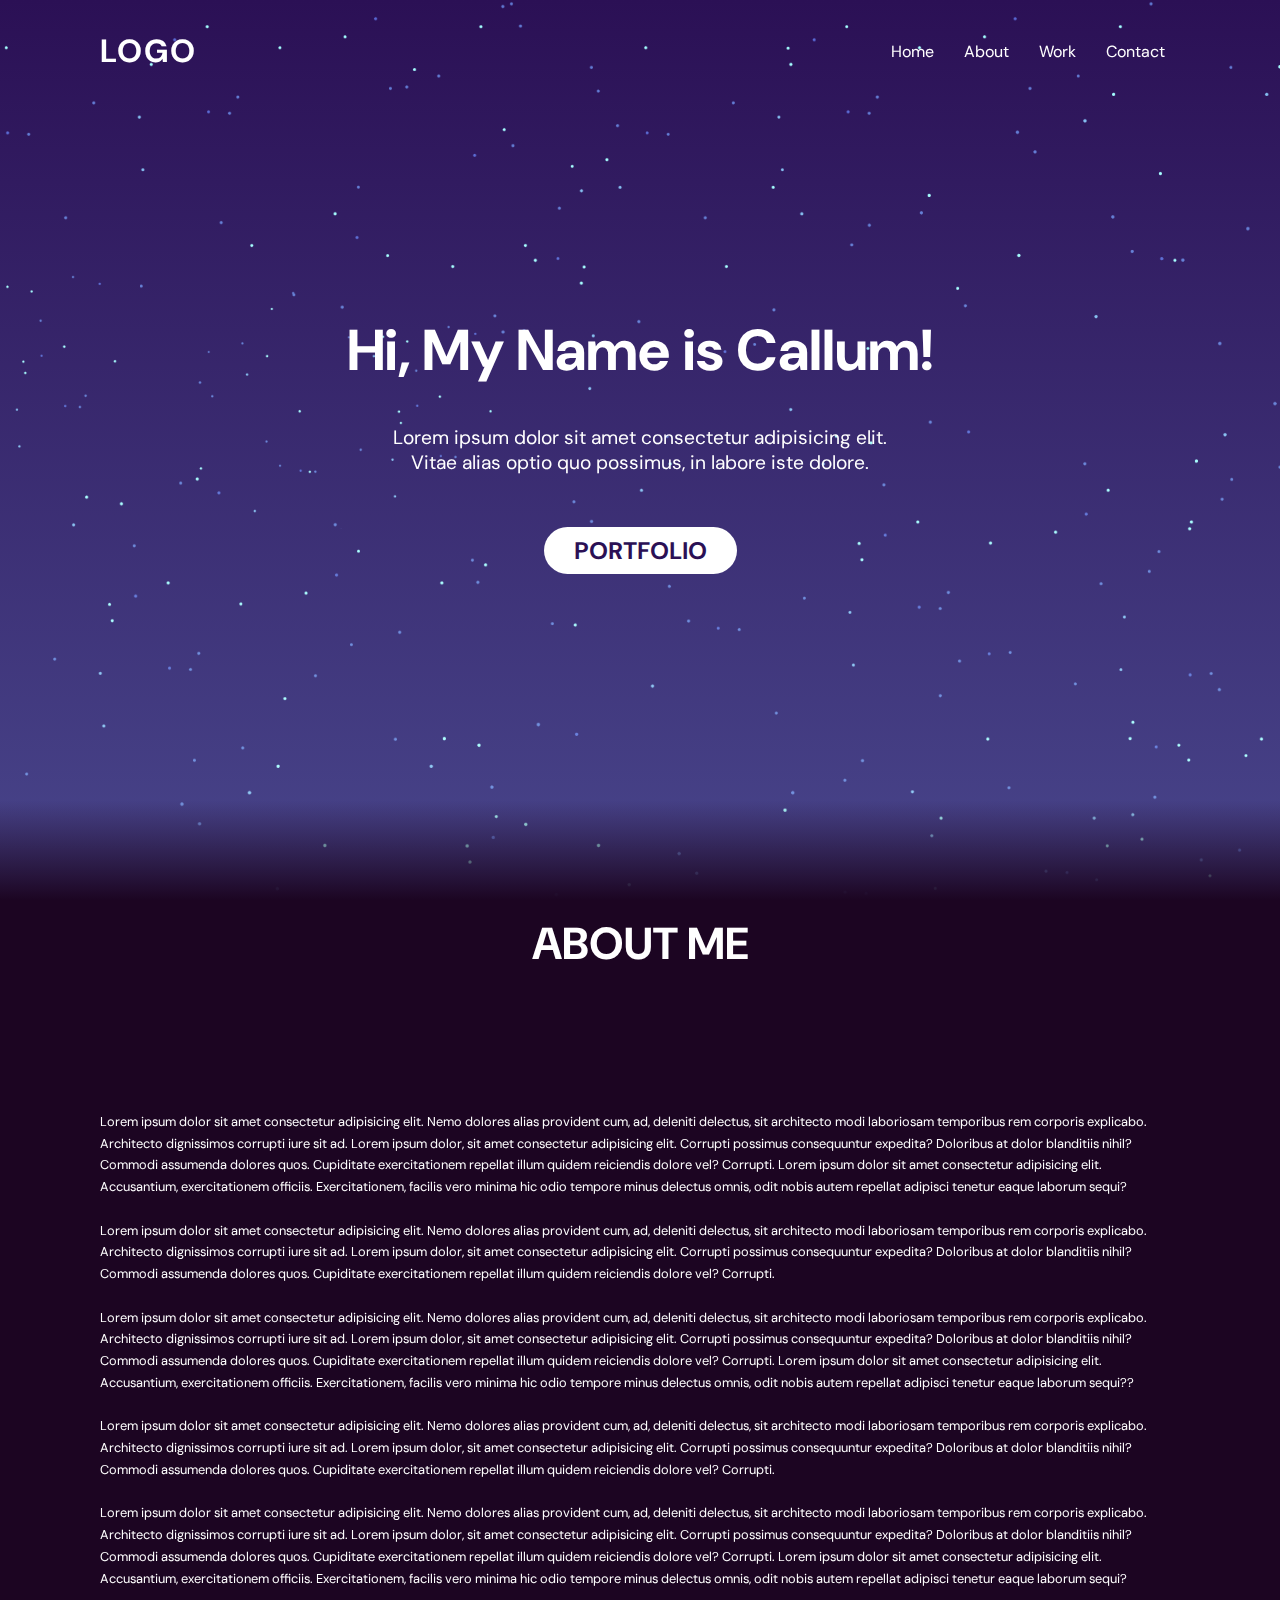
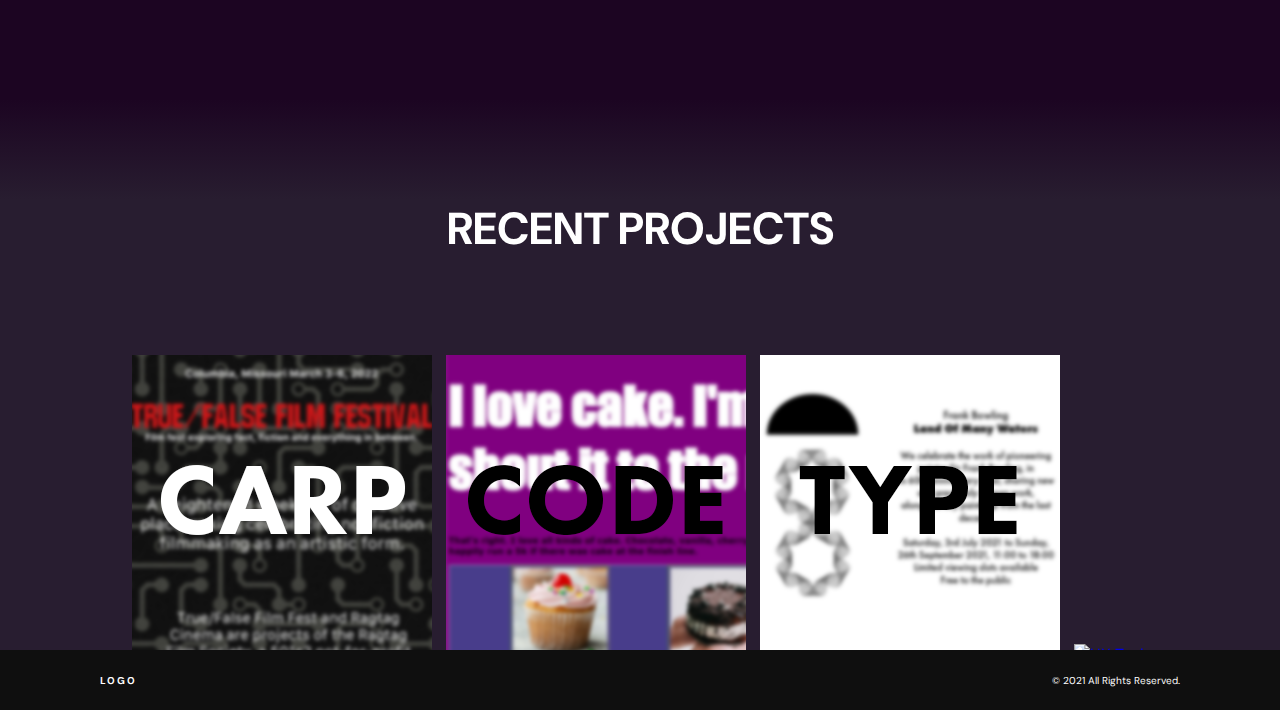
==== index.html @ e922aba8 "Rename Index.html to index.html" ====
<!DOCTYPE html>
<html lang="en">
<head>
    <meta charset="UTF-8">
    <meta http-equiv="X-UA-Compatible" content="IE=edge">
    <meta name="viewport" content="width=device-width, initial-scale=1.0">
    <title>Portfolio</title>

    <link rel='stylesheet' href='Styles.css'/>
</head>
<body>
    <main>
        <header>
            <a href="index.html" class="title">Logo</a>
            <ul>
                <li><a href="index.html" class="active">Home</a></li>
                <li><a href="#About">About</a></li>
                <li><a href="#Portfolio">Work</a></li>
                <li><a href="Contact.html">Contact</a></li>
            </ul>
        </header>
        <div class="fir">
        <section>
            <img src="Images/Background.png" id="stars">
            <h2 id="text">Hi, My Name is Callum!</h2>
            <p id="p">Lorem ipsum dolor sit amet consectetur adipisicing elit.<br>Vitae alias optio quo possimus, in labore iste dolore.</p>
            <a href="#Portfolio" id="btn">Portfolio</a>
        </section>
        </div>


        <div class="sec">
            <section>
            <h2 id="About">About Me</h2>
                <p>Lorem ipsum dolor sit amet consectetur adipisicing elit. Nemo dolores alias provident cum, ad, deleniti delectus, sit architecto modi laboriosam temporibus rem corporis explicabo. Architecto dignissimos corrupti iure sit ad. Lorem ipsum dolor, sit amet consectetur adipisicing elit. Corrupti possimus consequuntur expedita? Doloribus at dolor blanditiis nihil? Commodi assumenda dolores quos. Cupiditate exercitationem repellat illum quidem reiciendis dolore vel? Corrupti. Lorem ipsum dolor sit amet consectetur adipisicing elit. Accusantium, exercitationem officiis. Exercitationem, facilis vero minima hic odio tempore minus delectus omnis, odit nobis autem repellat adipisci tenetur eaque laborum sequi?<br><br>Lorem ipsum dolor sit amet consectetur adipisicing elit. Nemo dolores alias provident cum, ad, deleniti delectus, sit architecto modi laboriosam temporibus rem corporis explicabo. Architecto dignissimos corrupti iure sit ad. Lorem ipsum dolor, sit amet consectetur adipisicing elit. Corrupti possimus consequuntur expedita? Doloribus at dolor blanditiis nihil? Commodi assumenda dolores quos. Cupiditate exercitationem repellat illum quidem reiciendis dolore vel? Corrupti.<br><br>Lorem ipsum dolor sit amet consectetur adipisicing elit. Nemo dolores alias provident cum, ad, deleniti delectus, sit architecto modi laboriosam temporibus rem corporis explicabo. Architecto dignissimos corrupti iure sit ad. Lorem ipsum dolor, sit amet consectetur adipisicing elit. Corrupti possimus consequuntur expedita? Doloribus at dolor blanditiis nihil? Commodi assumenda dolores quos. Cupiditate exercitationem repellat illum quidem reiciendis dolore vel? Corrupti. Lorem ipsum dolor sit amet consectetur adipisicing elit. Accusantium, exercitationem officiis. Exercitationem, facilis vero minima hic odio tempore minus delectus omnis, odit nobis autem repellat adipisci tenetur eaque laborum sequi??<br><br>Lorem ipsum dolor sit amet consectetur adipisicing elit. Nemo dolores alias provident cum, ad, deleniti delectus, sit architecto modi laboriosam temporibus rem corporis explicabo. Architecto dignissimos corrupti iure sit ad. Lorem ipsum dolor, sit amet consectetur adipisicing elit. Corrupti possimus consequuntur expedita? Doloribus at dolor blanditiis nihil? Commodi assumenda dolores quos. Cupiditate exercitationem repellat illum quidem reiciendis dolore vel? Corrupti.<br><br>Lorem ipsum dolor sit amet consectetur adipisicing elit. Nemo dolores alias provident cum, ad, deleniti delectus, sit architecto modi laboriosam temporibus rem corporis explicabo. Architecto dignissimos corrupti iure sit ad. Lorem ipsum dolor, sit amet consectetur adipisicing elit. Corrupti possimus consequuntur expedita? Doloribus at dolor blanditiis nihil? Commodi assumenda dolores quos. Cupiditate exercitationem repellat illum quidem reiciendis dolore vel? Corrupti. Lorem ipsum dolor sit amet consectetur adipisicing elit. Accusantium, exercitationem officiis. Exercitationem, facilis vero minima hic odio tempore minus delectus omnis, odit nobis autem repellat adipisci tenetur eaque laborum sequi?</p>
            </section>
        </div>

        <div class="thi">
            <h2 id="Portfolio">Recent Projects</h2>
            <div class="inside">
                <a href="Carp.html"> <img class="Carp" src="Images/Icons/CARP.icon.png" class="thumb wp-post-image" alt="Carp Task" loading="lazy" title="Carp Task"></a>
                <a href="Pages/Coding.html"> <img class="Coding" src="Images/Icons/CODE.icon.png" class="thumb wp-post-image" alt="Coding Task" loading="lazy" title="Coding Task"></a>
                <a href="Pages/Type.html"> <img class="Type" src="Images/Icons/TYPE.icon.png" class="thumb wp-post-image" alt="Type Task" loading="lazy" title="Type Task"></a>
                <a href="Pages/UX.html"> <img class="UX" src="https://www.placecage.com/300/300" class="thumb wp-post-image" alt="UX Task" loading="lazy" title="UX Task"></a>
            </div>


        </div>
    </main>

        <footer>
            <a href="index.html" class="title">Logo</a>
            <p>© 2021 All Rights Reserved.</p>
        </footer>
</body>
</html>
---- Styles.css ----
@import url('https://fonts.googleapis.com/css2?family=DM+Sans:ital,wght@0,400;0,500;0,700;1,400;1,500;1,700&display=swap');
*
{
    margin: 0;
    padding: 0;
    box-sizing: border-box;
    font-family: 'DM Sans', sans-serif;
}

body {
    min-height: 100vh;
    background: linear-gradient(#2b1055, #7597de);
}

/* Header */ 

header {
    position: absolute;
    top: 0;
    Left: 0;
    width: 100%;
    padding: 30px 100px;
    display: flex;
    justify-content: space-between;
    align-items: center;
    z-index: 1000;
}

header .title {
    color: white;
    font-weight: 700;
    text-decoration: none;
    font-size: 2em;
    text-transform: uppercase;
    letter-spacing: 2px;
}

header ul {
    display: flex;
    justify-content: center;
    align-items: center;
}

header ul li {
    list-style: none;
    margin-left: 20;
}

header ul li a {
    text-decoration: none;
    padding: 6px 15px;
    color: white;
    border-radius: 20px;
}

header ul li a:hover,
header ul li a:active {
    background: white;
    color: #2b1055;
}

/* Section 1*/

section {
    position: relative;
    width: 100%;
    height: 100vh;
    padding: 100px;
    display: flex;
    justify-content: center;
    align-items: center;

}

section img {
    position: absolute;
    top: 0;
    left: 0;
    width: 100%;
    height: 100%;
    object-fit: cover;
}

section img#stars {
    mix-blend-mode: screen;
}

#text {
    position: absolute;
    color: white;
    white-space: nowrap;
    font-size: 4.5vw;
    z-index: 9;
    transform: translateY(-100px);
}

#p {
    position: absolute;
    text-align: center;
    color: white;
    white-space: nowrap;
    font-size: 1.5vw;
    z-index: 9;
}

#btn {
    text-decoration: none;
    display: inline-block;
    padding: 8px 30px;
    border-radius: 40px;
    background: white;
    color: #2b1055;
    font-size: 1.5em;
    font-weight: bold;
    text-transform: uppercase;
    z-index: 9;
    transform: translateY(100px);
}

.fir::before {
    content:'';
    position: absolute;
    bottom: 0;
    width: 100%;
    height: 100px;
    background: linear-gradient(to top,#1c0522, transparent);
    z-index: 100;
}


/* Section 2*/

.sec {
    position: relative;
    background: #1c0522;
    width: 100%;
    height: 100vh;
    padding: 100px;
    display: flex;
    justify-content: center;
    align-items: center;
}

.sec h2 {
    position: absolute;
    color: white;
    font-size: 3.5vw;
    white-space: nowrap;
    text-transform: uppercase;
    text-align: center;
    justify-content: center;
    z-index: 9;
    top: 15px;
}

.sec p {
    position: absolute;
    text-align: left;
    color: white;
    font-size: 1vw;
    line-height: 1.7;
    z-index: 9;
}

.sec::before {
    content:'';
    position: absolute;
    bottom: 0;
    width: 100%;
    height: 100px;
    background: linear-gradient(to top,#281d30, transparent);
    z-index: 100;
}

/* Section 3*/

.thi {
    position: relative;
    background: #281d30;
    width: 100%;
    height: 50vh;
    padding: 100px;
    display: flex;
    justify-content: center;
    align-items: center;
}

.thi h2 {
    position: absolute;
    color: white;
    font-size: 3.5vw;
    white-space: nowrap;
    text-transform: uppercase;
    text-align: center;
    justify-content: center;
    z-index: 9;
    top: 0px;
}

.inside {
    position: absolute;
    align-items: center;
    justify-content: center;
    top: 150px;
}

.inside .Carp {
    position: relative;
    padding: 5px;
}

.inside .Coding {
    position: relative;
    padding: 5px;
}

.inside .Type {
    position: relative;
    padding: 5px;
}

.inside .UX {
    position: relative;
    padding: 5px;
}
/* Footer */

footer {
    position: absolute;
    background: #0f0f0f;
    height: 20px;
    font-size: x-small;
    color: white;
    width: 100%;
    padding: 30px 100px;
    display: flex;
    justify-content: space-between;
    align-items: center;
    z-index: 1000;
}

footer .title {
    color: white;
    font-weight: 700;
    text-decoration: none;
    text-transform: uppercase;
    letter-spacing: 2px;
}


/* CARP */
.heading {
    font-size: 2.5em;
    color: white;
    text-transform: uppercase;
    text-align: center;
    padding: 25px;
    display: flex;
    background: #1c0522;
    justify-content: center;
    align-items: center;
}

.one {
    position: relative;
    padding: 100px;
    background: #1c0522;
    justify-content: center;
    align-items: center;
    display: flex;

}

.one h2 {
    font-size: 1.5em;
    color: white;
    text-transform: uppercase;
    text-align: left;
}

.one p {
    font-size: 0.75em;
    color: white;
}

.one::before {
    content:'';
    position: absolute;
    bottom: 0;
    width: 100%;
    height: 100px;
    background: linear-gradient(to top,#232139, transparent);
    z-index: 100;
}

.two {
    position: relative;
    padding: 100px;
    background: #232139;
    justify-content: center;
    align-items: center;
    display: flex;

}

.two h2 {
    font-size: 1.5em;
    color: white;
    text-transform: uppercase;
    text-align: left;
}

.two p {
    font-size: 0.75em;
    color: white;
}

.two::before {
    content:'';
    position: absolute;
    bottom: 0;
    width: 100%;
    height: 100px;
    background: linear-gradient(to top,#281d30, transparent);
    z-index: 100;
}

.three {
    position: relative;
    padding: 100px;
    background: #281d30;
    justify-content: center;
    align-items: center;
    display: flex;

}

.three h2 {
    font-size: 1.5em;
    color: white;
    text-transform: uppercase;
    text-align: left;
}

.three p {
    font-size: 0.75em;
    color: white;
}

.media-container {
    display: flex;
    justify-content: flex-start;
    flex-wrap: wrap;
    padding: 15px 25px 15px 50px;
}

.media-container .mediacontent {
    flex: 1;
    padding: 10px;
}

.mediacontent {
    color: navy;
    font-size: 20px;
}

/* CONTACT */

.contact {
    min-height: 80vh;
    background: linear-gradient(#2b1055, #344457);
}

.contact h2 {
    position: absolute;
    color: white;
    font-size: 3.5vw;
    white-space: nowrap;
    text-transform: uppercase;
    text-align: center;
    justify-content: center;
    z-index: 9;
    top: 50px;
}

.contact h3 {
    position: absolute;
    color: white;
    font-size: 2.5vw;
    white-space: nowrap;
    text-transform: uppercase;
    text-align: center;
    justify-content: center;
    z-index: 9;
    top: 150px;
}

.contact p {
    position: absolute;
    text-align: left;
    color: white;
    font-size: 1vw;
    padding: 10px;
    line-height: 1.5;
    z-index: 9;
}

.info {
    position: relative;
    justify-content: center;
    align-items: center;
}
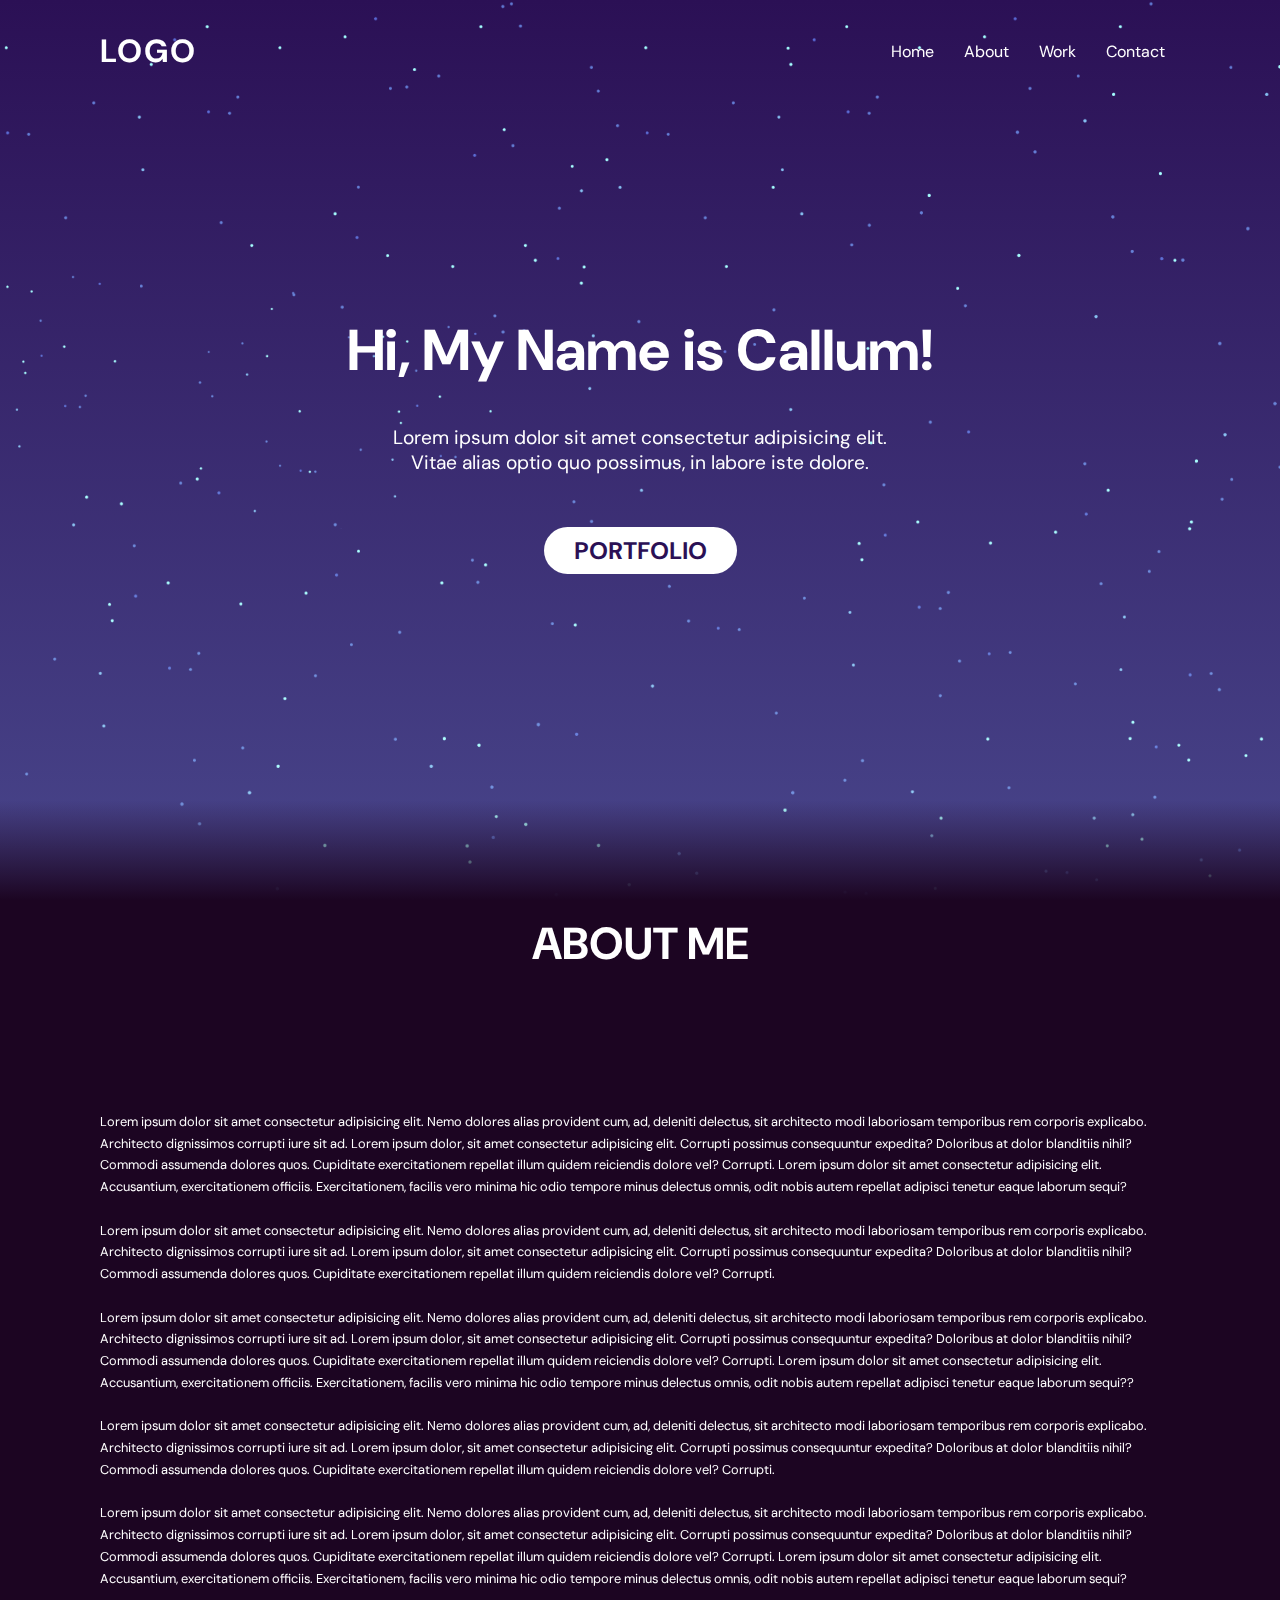
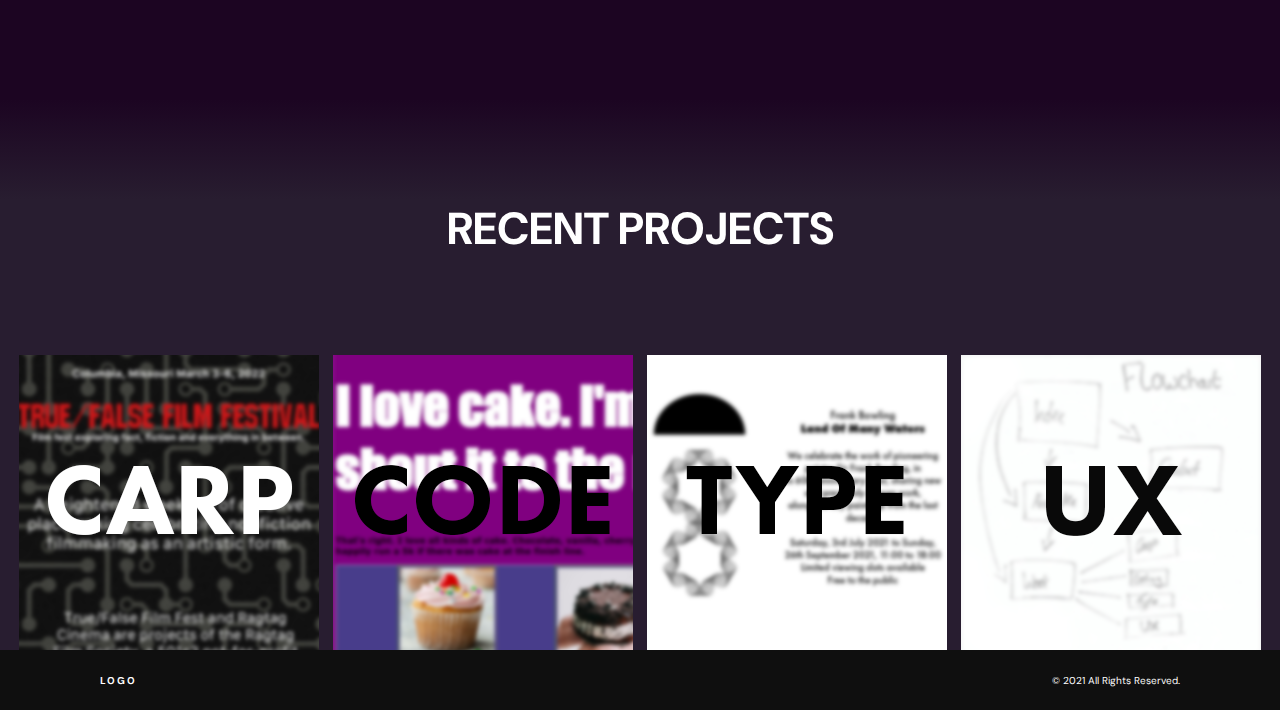
==== commit bc1997d8: "update" ====
--- a/index.html
+++ b/index.html
@@ -16,7 +16,7 @@
                 <li><a href="index.html" class="active">Home</a></li>
                 <li><a href="#About">About</a></li>
                 <li><a href="#Portfolio">Work</a></li>
-                <li><a href="Contact.html">Contact</a></li>
+                <li><a href="contact.html">Contact</a></li>
             </ul>
         </header>
         <div class="fir">
@@ -39,10 +39,10 @@
         <div class="thi">
             <h2 id="Portfolio">Recent Projects</h2>
             <div class="inside">
-                <a href="Carp.html"> <img class="Carp" src="Images/Icons/CARP.icon.png" class="thumb wp-post-image" alt="Carp Task" loading="lazy" title="Carp Task"></a>
-                <a href="Pages/Coding.html"> <img class="Coding" src="Images/Icons/CODE.icon.png" class="thumb wp-post-image" alt="Coding Task" loading="lazy" title="Coding Task"></a>
-                <a href="Pages/Type.html"> <img class="Type" src="Images/Icons/TYPE.icon.png" class="thumb wp-post-image" alt="Type Task" loading="lazy" title="Type Task"></a>
-                <a href="Pages/UX.html"> <img class="UX" src="https://www.placecage.com/300/300" class="thumb wp-post-image" alt="UX Task" loading="lazy" title="UX Task"></a>
+                <a href="carp.html"> <img class="Carp" src="Images/Icons/CARP.icon.png" class="thumb-wp-post-image" alt="Carp Task" loading="lazy" title="Carp Task"></a>
+                <a href="code.html"> <img class="Coding" src="Images/Icons/CODE.icon.png" class="thumb-wp-post-image" alt="Coding Task" loading="lazy" title="Coding Task"></a>
+                <a href="type.html"> <img class="Type" src="Images/Icons/TYPE.icon.png" class="thumb-wp-post-image" alt="Type Task" loading="lazy" title="Type Task"></a>
+                <a href="ux.html"> <img class="UX" src="Images/Icons/UX.icon.png" class="thumb-wp-post-image" alt="UX Task" loading="lazy" title="UX Task"></a>
             </div>
 
 
--- a/Styles.css
+++ b/Styles.css
@@ -279,7 +279,7 @@
 }
 
 .one p {
-    font-size: 0.75em;
+    font-size: 1.75em;
     color: white;
 }
 
@@ -362,8 +362,23 @@
 .mediacontent {
     color: navy;
     font-size: 20px;
-}
-
+    padding: 5px;
+}
+
+.media-container-type {
+    display: flex;
+    justify-content: center;
+    flex-wrap: wrap;
+}
+
+.column {
+    position: relative;
+    padding: 10px 10px;
+    display: flex;
+    justify-content: center;
+    flex-wrap: wrap;
+  }
+  
 /* CONTACT */
 
 .contact {
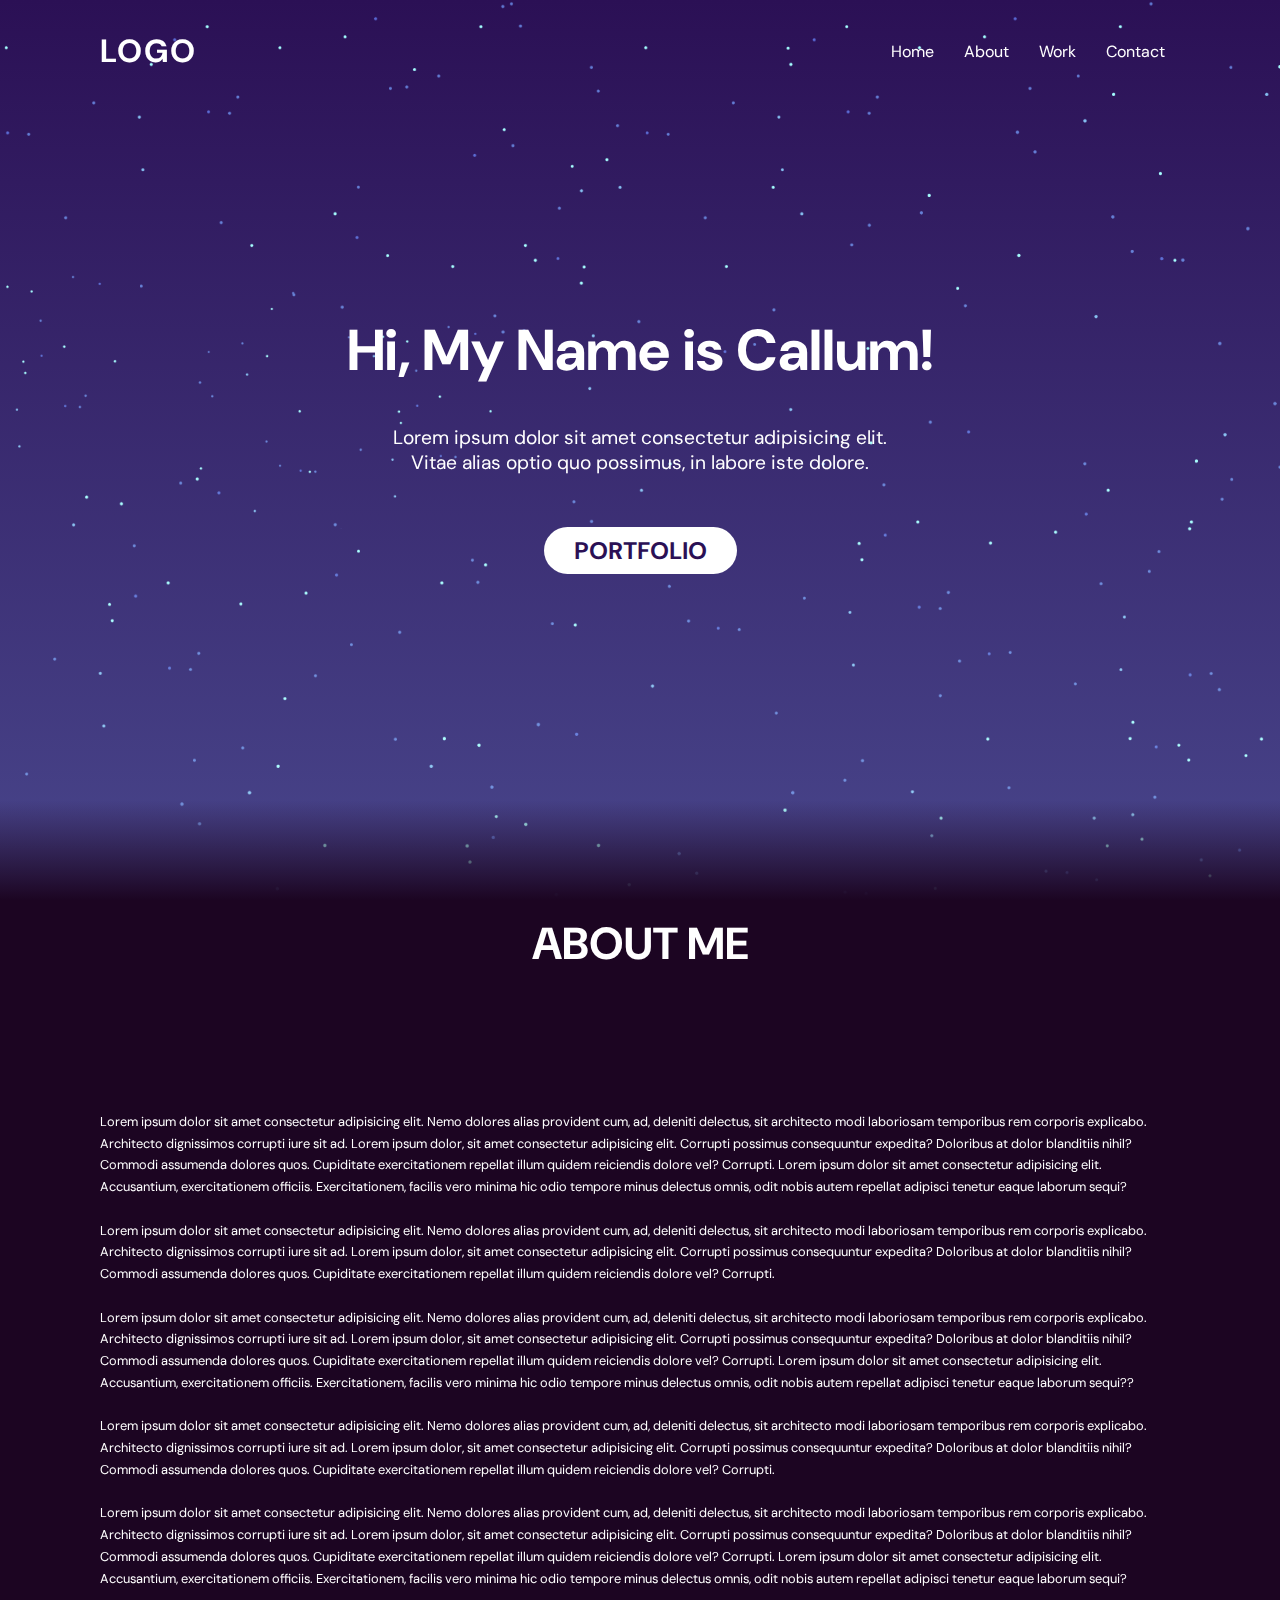
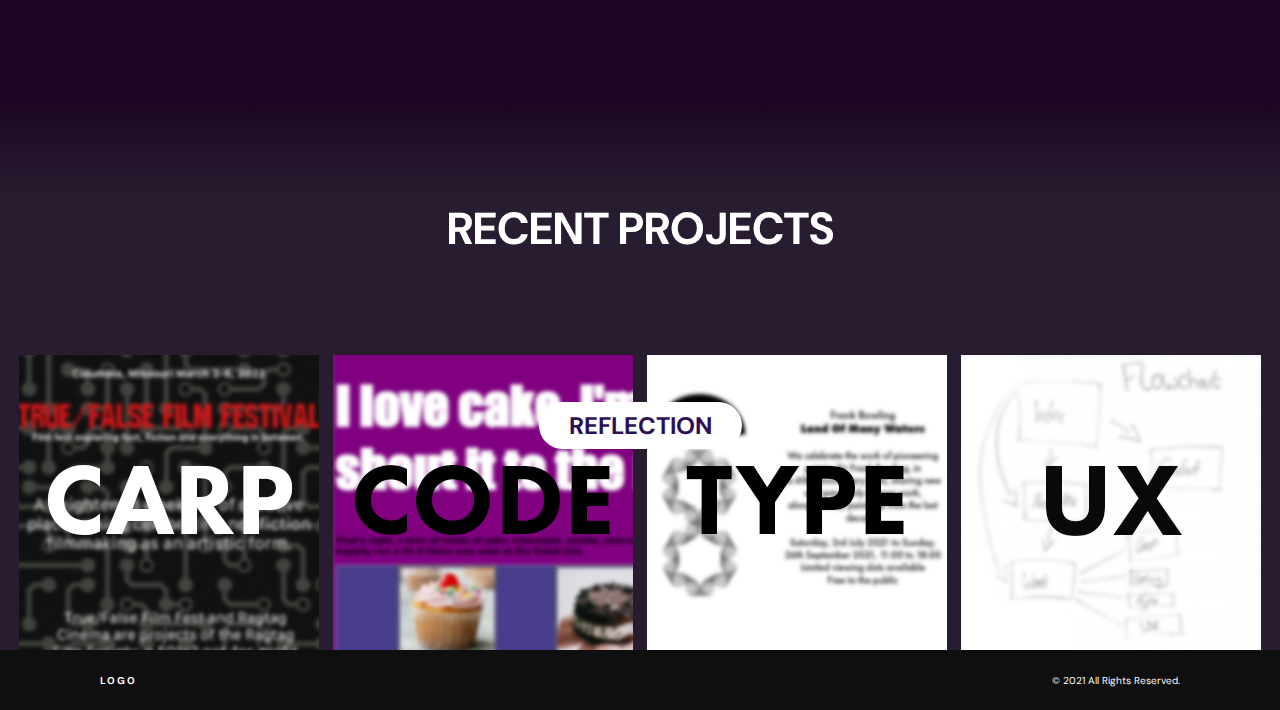
==== commit 4ab348f8: "new page" ====
--- a/index.html
+++ b/index.html
@@ -43,9 +43,9 @@
                 <a href="code.html"> <img class="Coding" src="Images/Icons/CODE.icon.png" class="thumb-wp-post-image" alt="Coding Task" loading="lazy" title="Coding Task"></a>
                 <a href="type.html"> <img class="Type" src="Images/Icons/TYPE.icon.png" class="thumb-wp-post-image" alt="Type Task" loading="lazy" title="Type Task"></a>
                 <a href="ux.html"> <img class="UX" src="Images/Icons/UX.icon.png" class="thumb-wp-post-image" alt="UX Task" loading="lazy" title="UX Task"></a>
+                
             </div>
-
-
+            <a href="#Portfolio" id="reflect">REFLECTION</a>
         </div>
     </main>
 
--- a/Styles.css
+++ b/Styles.css
@@ -223,6 +223,20 @@
     position: relative;
     padding: 5px;
 }
+
+#reflect {
+    text-decoration: none;
+    display: inline-block;
+    padding: 8px 30px;
+    border-radius: 40px;
+    background: white;
+    color: #2b1055;
+    font-size: 1.5em;
+    font-weight: bold;
+    text-transform: uppercase;
+    z-index: 9;
+    bottom: 10px;
+}
 /* Footer */
 
 footer {
@@ -248,7 +262,7 @@
 }
 
 
-/* CARP */
+/* TASKS */
 .heading {
     font-size: 2.5em;
     color: white;
@@ -272,7 +286,7 @@
 }
 
 .one h2 {
-    font-size: 1.5em;
+    font-size: 2em;
     color: white;
     text-transform: uppercase;
     text-align: left;
@@ -304,14 +318,14 @@
 }
 
 .two h2 {
-    font-size: 1.5em;
+    font-size: 2em;
     color: white;
     text-transform: uppercase;
     text-align: left;
 }
 
 .two p {
-    font-size: 0.75em;
+    font-size: 1.75em;
     color: white;
 }
 
@@ -336,14 +350,14 @@
 }
 
 .three h2 {
-    font-size: 1.5em;
+    font-size: 2em;
     color: white;
     text-transform: uppercase;
     text-align: left;
 }
 
 .three p {
-    font-size: 0.75em;
+    font-size: 1.75em;
     color: white;
 }
 
@@ -424,4 +438,5 @@
     position: relative;
     justify-content: center;
     align-items: center;
-}+}
+
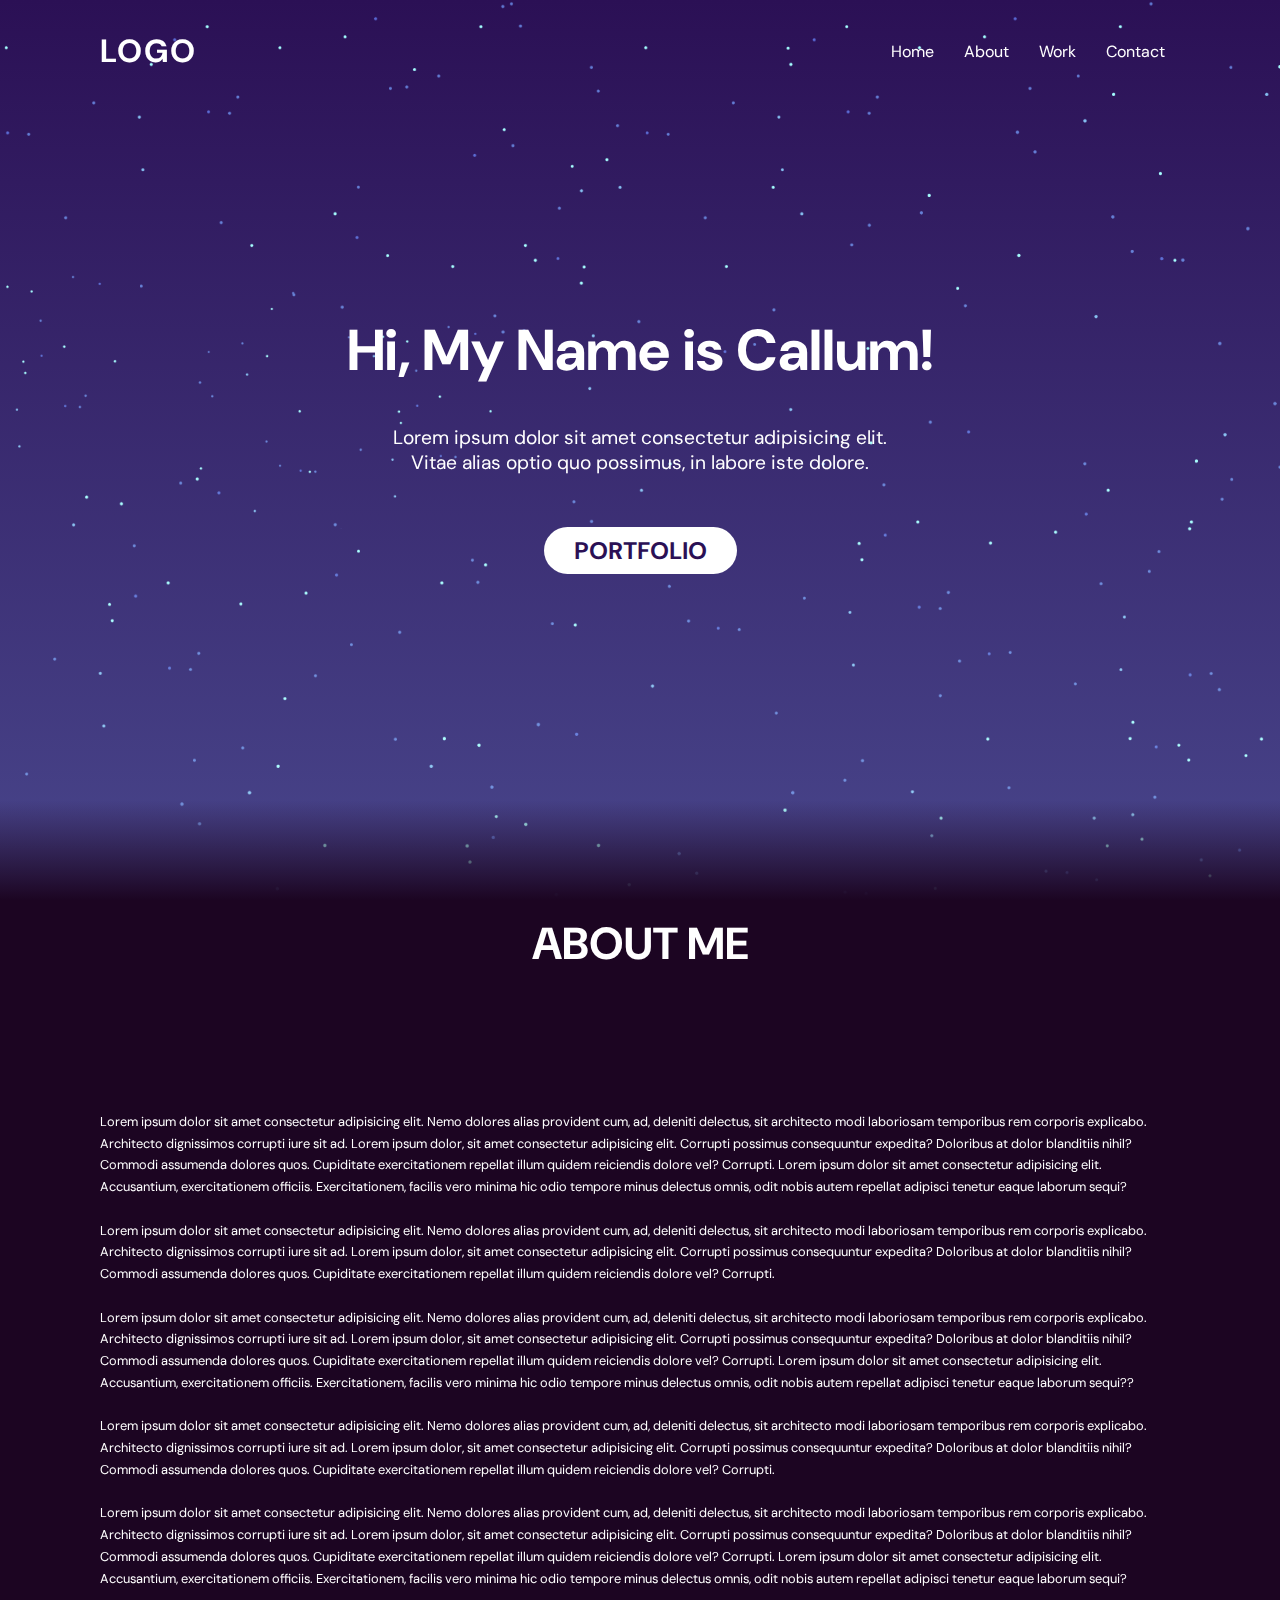
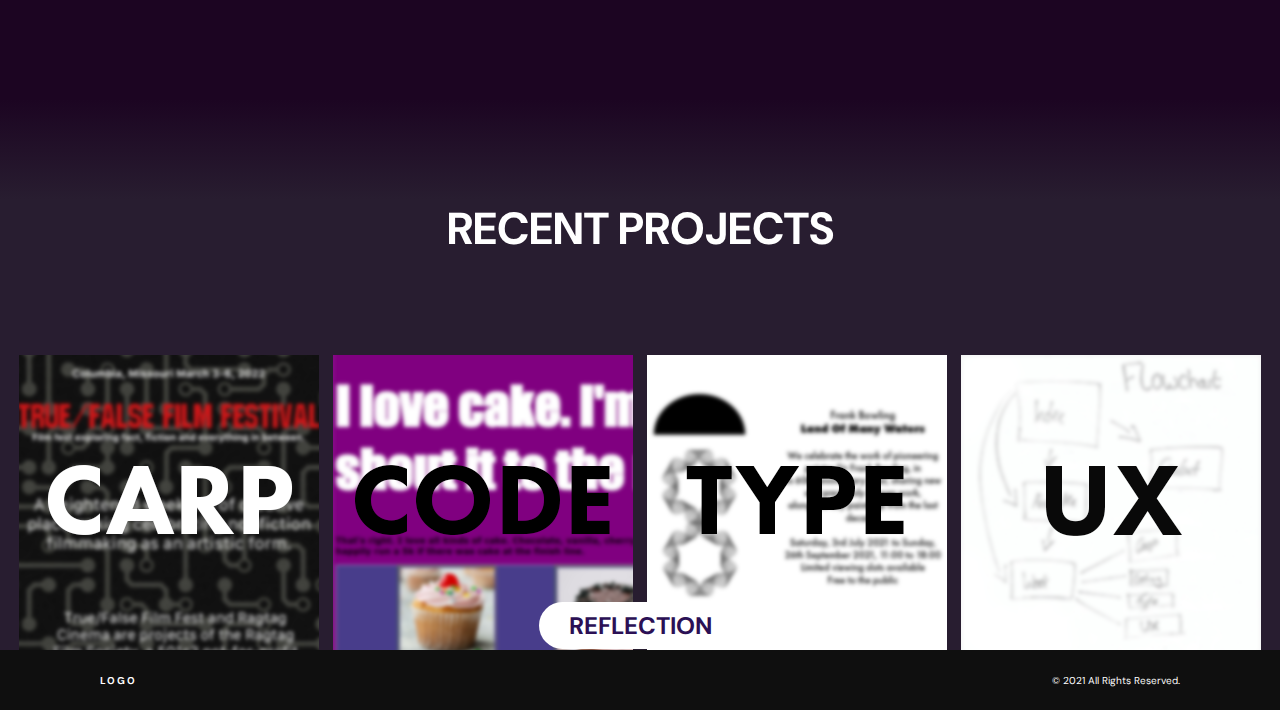
==== commit a444baa0: "update" ====
--- a/index.html
+++ b/index.html
@@ -45,7 +45,7 @@
                 <a href="ux.html"> <img class="UX" src="Images/Icons/UX.icon.png" class="thumb-wp-post-image" alt="UX Task" loading="lazy" title="UX Task"></a>
                 
             </div>
-            <a href="#Portfolio" id="reflect">REFLECTION</a>
+            <a href="reflect.html" id="reflect">REFLECTION</a>
         </div>
     </main>
 
--- a/Styles.css
+++ b/Styles.css
@@ -235,7 +235,7 @@
     font-weight: bold;
     text-transform: uppercase;
     z-index: 9;
-    bottom: 10px;
+    transform: translateY(200px);
 }
 /* Footer */
 
@@ -440,3 +440,29 @@
     align-items: center;
 }
 
+.reflect {
+    min-height: 100vh;
+    background: linear-gradient(#2b1055, #573694);
+}
+
+.reflect h2 {
+    position: absolute;
+    color: white;
+    font-size: 3.5vw;
+    white-space: nowrap;
+    text-transform: uppercase;
+    text-align: center;
+    justify-content: center;
+    z-index: 9;
+    top: 50px;
+}
+
+.reflect p {
+    position: absolute;
+    text-align: left;
+    color: white;
+    font-size: 1vw;
+    padding: 10px;
+    line-height: 1.5;
+    z-index: 9;
+}